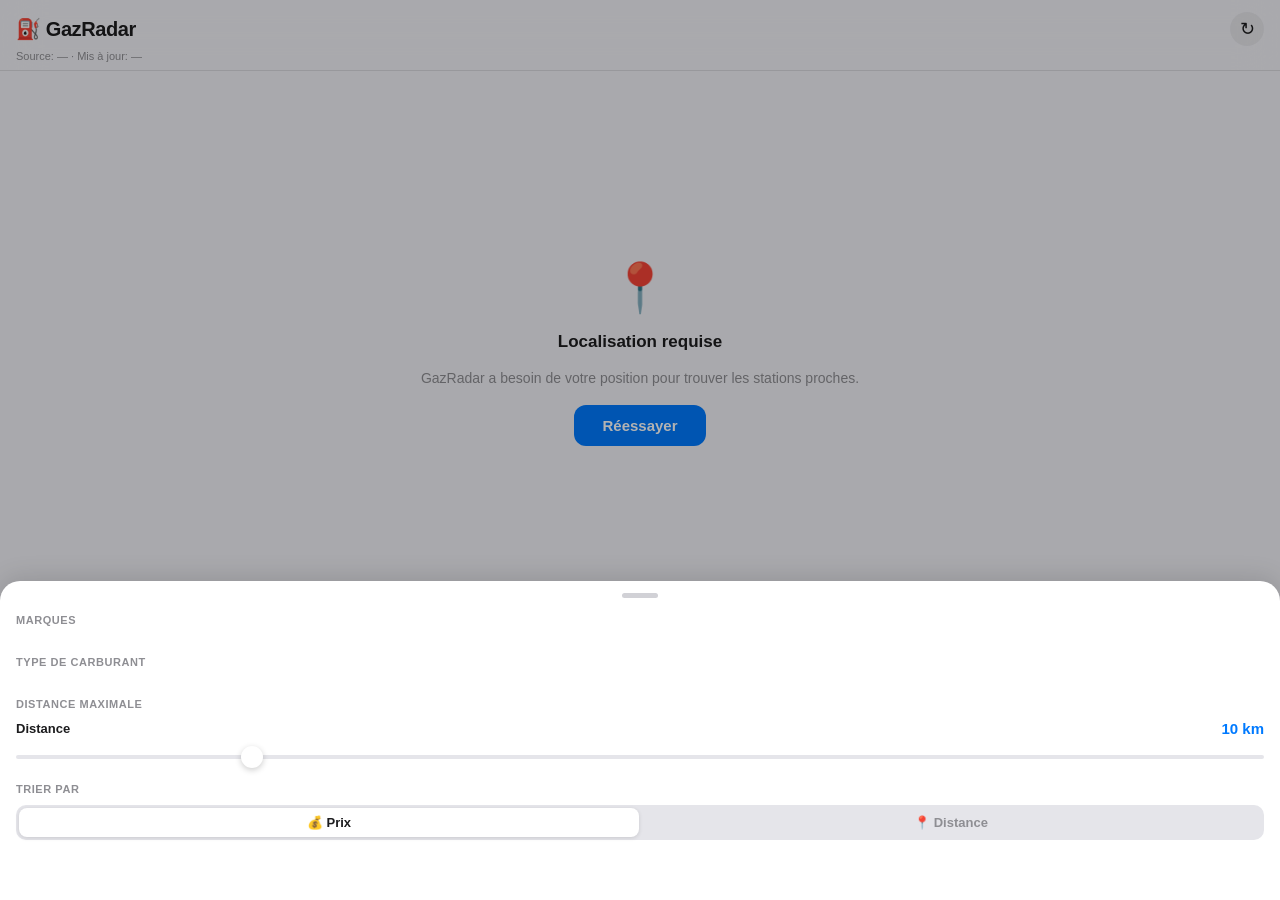
==== index.html @ e68cb5d3 "feat: GazRadar PWA — full implementation with reactive store, Web Components, filter pipeline, and s" ====
<!DOCTYPE html>
<html lang="fr">
<head>
  <meta charset="UTF-8" />
  <meta name="viewport" content="width=device-width, initial-scale=1.0" />
  <meta name="theme-color" content="#F2F2F7" />
  <title>GazRadar</title>
  <link rel="manifest" href="manifest.json" />
  <link rel="stylesheet" href="css/app.css" />
</head>
<body>
  <app-header></app-header>
  <main>
    <station-list></station-list>
  </main>
  <filter-sheet></filter-sheet>
  <script type="module" src="js/main.js"></script>
</body>
</html>
---- css/app.css ----
:root {
  --bg: #F2F2F7;
  --surface: #FFFFFF;
  --text-primary: #1C1C1E;
  --text-secondary: #8E8E93;
  --accent: #007AFF;
  --success: #34C759;
  --border: rgba(0, 0, 0, 0.05);
  --shadow: 0 4px 12px rgba(0,0,0,0.05), 0 1px 2px rgba(0,0,0,0.08);
  --radius-card: 16px;
  --radius-pill: 999px;
  --radius-sheet: 20px 20px 0 0;
  --font: -apple-system, BlinkMacSystemFont, "SF Pro Display", "Inter", sans-serif;
}

*, *::before, *::after { box-sizing: border-box; margin: 0; padding: 0; }

html, body {
  height: 100%;
  background: var(--bg);
  font-family: var(--font);
  color: var(--text-primary);
  -webkit-font-smoothing: antialiased;
}

body {
  display: flex;
  flex-direction: column;
  min-height: 100dvh;
}

main {
  flex: 1;
  overflow-y: auto;
  padding: 12px 16px 100px;
}

/* App header */
app-header {
  position: sticky;
  top: 0;
  z-index: 100;
  display: block;
}

.app-header {
  background: rgba(242,242,247,0.85);
  backdrop-filter: blur(20px) saturate(180%);
  -webkit-backdrop-filter: blur(20px) saturate(180%);
  border-bottom: 0.5px solid rgba(0,0,0,0.1);
  padding: 12px 16px 8px;
}

.header-row {
  display: flex;
  justify-content: space-between;
  align-items: center;
}

.app-title {
  font-size: 20px;
  font-weight: 700;
  letter-spacing: -0.41px;
  color: var(--text-primary);
}

.header-actions {
  display: flex;
  align-items: center;
  gap: 8px;
}

.offline-badge {
  font-size: 11px;
  font-weight: 700;
  text-transform: uppercase;
  letter-spacing: 0.05em;
  color: #FF9500;
  background: rgba(255,149,0,0.12);
  border-radius: var(--radius-pill);
  padding: 3px 8px;
}

.refresh-btn {
  width: 34px;
  height: 34px;
  background: rgba(0,0,0,0.05);
  border: none;
  border-radius: var(--radius-pill);
  cursor: pointer;
  font-size: 18px;
  display: flex;
  align-items: center;
  justify-content: center;
  color: var(--text-primary);
}

.refresh-btn:disabled { opacity: 0.4; cursor: default; }

.meta-row {
  font-size: 11px;
  font-weight: 500;
  color: var(--text-secondary);
  margin-top: 4px;
}

@keyframes spin { to { transform: rotate(360deg); } }
.spin { display: inline-block; animation: spin 0.8s linear infinite; }

/* Station list */
station-list { display: block; }

.station-list {
  display: flex;
  flex-direction: column;
  gap: 10px;
}

/* Skeleton */
.skeleton {
  background: var(--surface);
  border-radius: var(--radius-card);
  padding: 14px 16px;
  box-shadow: var(--shadow);
}

.skeleton-line {
  background: #E5E5EA;
  border-radius: 6px;
  margin-bottom: 8px;
  animation: shimmer 1.4s ease-in-out infinite;
}

@keyframes shimmer {
  0%, 100% { opacity: 1; }
  50% { opacity: 0.5; }
}

/* Station card */
.station-card {
  background: var(--surface);
  border-radius: var(--radius-card);
  box-shadow: var(--shadow);
  overflow: hidden;
  cursor: pointer;
  transition: transform 0.2s cubic-bezier(0.33,1,0.68,1);
}

.station-card:active { transform: scale(0.97); }

.card-collapsed { padding: 14px 16px; }

.card-row-1 {
  display: flex;
  justify-content: space-between;
  align-items: flex-start;
}

.station-name {
  font-size: 17px;
  font-weight: 700;
  letter-spacing: -0.41px;
  color: var(--text-primary);
  flex: 1;
}

.station-distance {
  font-size: 13px;
  font-weight: 500;
  color: var(--text-secondary);
  white-space: nowrap;
  margin-left: 8px;
  padding-top: 2px;
}

.card-row-2 {
  display: flex;
  align-items: center;
  gap: 8px;
  margin-top: 6px;
}

.brand-pill {
  display: inline-flex;
  align-items: center;
  border-radius: var(--radius-pill);
  padding: 3px 10px;
  font-size: 11px;
  font-weight: 700;
  text-transform: uppercase;
  letter-spacing: 0.05em;
  white-space: nowrap;
  flex-shrink: 0;
}

.station-address {
  font-size: 12px;
  font-weight: 500;
  color: var(--text-secondary);
  white-space: nowrap;
  overflow: hidden;
  text-overflow: ellipsis;
  flex: 1;
}

.card-row-3 {
  display: flex;
  gap: 8px;
  margin-top: 10px;
  flex-wrap: wrap;
}

.price-chip {
  display: flex;
  flex-direction: column;
  align-items: center;
  background: var(--surface);
  border: 1px solid rgba(0,0,0,0.1);
  border-radius: 10px;
  padding: 6px 10px;
  min-width: 72px;
  font-variant-numeric: tabular-nums;
}

.price-chip.best { border-color: var(--success); }

.price-chip-label {
  font-size: 10px;
  font-weight: 700;
  text-transform: uppercase;
  letter-spacing: 0.05em;
  color: var(--text-secondary);
}

.price-chip-value {
  font-size: 15px;
  font-weight: 700;
  color: var(--text-primary);
  margin-top: 2px;
}

.price-chip.best .price-chip-value { color: var(--success); }

.best-badge {
  font-size: 10px;
  font-weight: 700;
  color: var(--success);
  margin-top: 2px;
}

/* Expanded card */
.card-expanded {
  border-top: 1px solid var(--border);
  padding: 14px 16px;
  display: flex;
  flex-direction: column;
  gap: 12px;
}

.expanded-label {
  font-size: 11px;
  font-weight: 700;
  text-transform: uppercase;
  letter-spacing: 0.05em;
  color: var(--text-secondary);
  margin-bottom: 8px;
}

.all-prices { display: flex; gap: 8px; flex-wrap: wrap; }

.map-buttons { display: flex; gap: 8px; }

.map-btn {
  flex: 1;
  border: none;
  border-radius: 12px;
  padding: 10px 0;
  font-size: 13px;
  font-weight: 600;
  cursor: pointer;
  display: flex;
  align-items: center;
  justify-content: center;
  gap: 6px;
  font-family: var(--font);
}

.map-btn.gmaps { background: #E8F0FE; color: #1A73E8; }
.map-btn.waze  { background: #FFF3E0; color: #F4811F; }

/* Filter sheet */
filter-sheet { display: block; }

.sheet-backdrop {
  position: fixed;
  inset: 0;
  background: rgba(0,0,0,0.3);
  z-index: 200;
  opacity: 0;
  pointer-events: none;
  transition: opacity 0.3s ease;
}

.sheet-backdrop.visible {
  opacity: 1;
  pointer-events: auto;
}

.filter-sheet {
  position: fixed;
  bottom: 0;
  left: 0;
  right: 0;
  z-index: 201;
  background: var(--surface);
  border-radius: var(--radius-sheet);
  padding: 12px 16px 40px;
  box-shadow: 0 -4px 24px rgba(0,0,0,0.12);
  transform: translateY(100%);
  transition: transform 0.35s cubic-bezier(0.32,0.72,0,1);
  max-height: 85dvh;
  overflow-y: auto;
}

.filter-sheet.open { transform: translateY(0); }

.sheet-handle {
  width: 36px;
  height: 5px;
  background: #D1D1D6;
  border-radius: var(--radius-pill);
  margin: 0 auto 16px;
}

.sheet-section { margin-bottom: 20px; }

.sheet-section-title {
  font-size: 11px;
  font-weight: 700;
  text-transform: uppercase;
  letter-spacing: 0.05em;
  color: var(--text-secondary);
  margin-bottom: 10px;
}

.brand-grid {
  display: grid;
  grid-template-columns: repeat(3, 1fr);
  gap: 8px;
}

.brand-filter-pill {
  border: none;
  border-radius: var(--radius-pill);
  padding: 8px 4px;
  font-size: 11px;
  font-weight: 700;
  cursor: pointer;
  text-align: center;
  font-family: var(--font);
  outline: 2px solid transparent;
  outline-offset: 2px;
  transition: outline-color 0.15s;
  white-space: nowrap;
  overflow: hidden;
  text-overflow: ellipsis;
}

.brand-filter-pill.selected { outline-color: var(--accent); }

.gas-type-row { display: flex; gap: 8px; flex-wrap: wrap; }

.gas-pill {
  border-radius: var(--radius-pill);
  padding: 7px 14px;
  font-size: 13px;
  font-weight: 600;
  background: var(--bg);
  color: var(--text-primary);
  cursor: pointer;
  border: 1.5px solid transparent;
  transition: all 0.15s;
  font-family: var(--font);
}

.gas-pill.selected {
  background: #EBF4FF;
  color: var(--accent);
  border-color: var(--accent);
}

.distance-row {
  display: flex;
  justify-content: space-between;
  align-items: center;
  margin-bottom: 8px;
  font-size: 13px;
  font-weight: 600;
}

.distance-val { color: var(--accent); font-size: 15px; font-weight: 700; }

.distance-slider {
  width: 100%;
  -webkit-appearance: none;
  appearance: none;
  height: 4px;
  border-radius: var(--radius-pill);
  background: #E5E5EA;
  outline: none;
  cursor: pointer;
}

.distance-slider::-webkit-slider-thumb {
  -webkit-appearance: none;
  width: 22px;
  height: 22px;
  border-radius: 50%;
  background: white;
  box-shadow: 0 2px 6px rgba(0,0,0,0.2);
  cursor: pointer;
}

.distance-slider::-moz-range-thumb {
  width: 22px;
  height: 22px;
  border-radius: 50%;
  background: white;
  box-shadow: 0 2px 6px rgba(0,0,0,0.2);
  cursor: pointer;
  border: none;
}

.segmented-control {
  display: flex;
  background: #E5E5EA;
  border-radius: 10px;
  padding: 3px;
  gap: 2px;
}

.seg-option {
  flex: 1;
  text-align: center;
  padding: 7px 0;
  font-size: 13px;
  font-weight: 600;
  border-radius: 8px;
  color: var(--text-secondary);
  cursor: pointer;
  border: none;
  background: transparent;
  transition: all 0.2s;
  font-family: var(--font);
}

.seg-option.active {
  background: white;
  color: var(--text-primary);
  box-shadow: 0 1px 4px rgba(0,0,0,0.12);
}

/* Filter FAB */
.filter-fab {
  position: fixed;
  bottom: 24px;
  right: 20px;
  z-index: 150;
  background: var(--accent);
  color: white;
  border: none;
  border-radius: var(--radius-pill);
  padding: 12px 20px;
  font-size: 15px;
  font-weight: 600;
  font-family: var(--font);
  cursor: pointer;
  box-shadow: 0 4px 16px rgba(0,122,255,0.4);
  display: flex;
  align-items: center;
  gap: 6px;
}

/* Empty state */
.empty-state {
  text-align: center;
  padding: 60px 32px;
  display: flex;
  flex-direction: column;
  align-items: center;
  gap: 12px;
}

.empty-icon { font-size: 48px; }
.empty-title { font-size: 17px; font-weight: 700; color: var(--text-primary); }
.empty-sub { font-size: 14px; color: var(--text-secondary); line-height: 1.5; }
.empty-hint {
  font-size: 13px;
  color: var(--text-secondary);
  background: var(--bg);
  border-radius: 10px;
  padding: 10px 14px;
}

.clear-btn {
  background: var(--accent);
  color: white;
  border: none;
  border-radius: 12px;
  padding: 12px 24px;
  font-size: 15px;
  font-weight: 600;
  cursor: pointer;
  margin-top: 4px;
  font-family: var(--font);
}

/* Geolocation denied */
.location-denied {
  display: flex;
  flex-direction: column;
  align-items: center;
  justify-content: center;
  min-height: 60dvh;
  text-align: center;
  padding: 32px;
  gap: 16px;
}

.retry-btn {
  background: var(--accent);
  color: white;
  border: none;
  border-radius: 12px;
  padding: 12px 28px;
  font-size: 15px;
  font-weight: 600;
  cursor: pointer;
  font-family: var(--font);
}
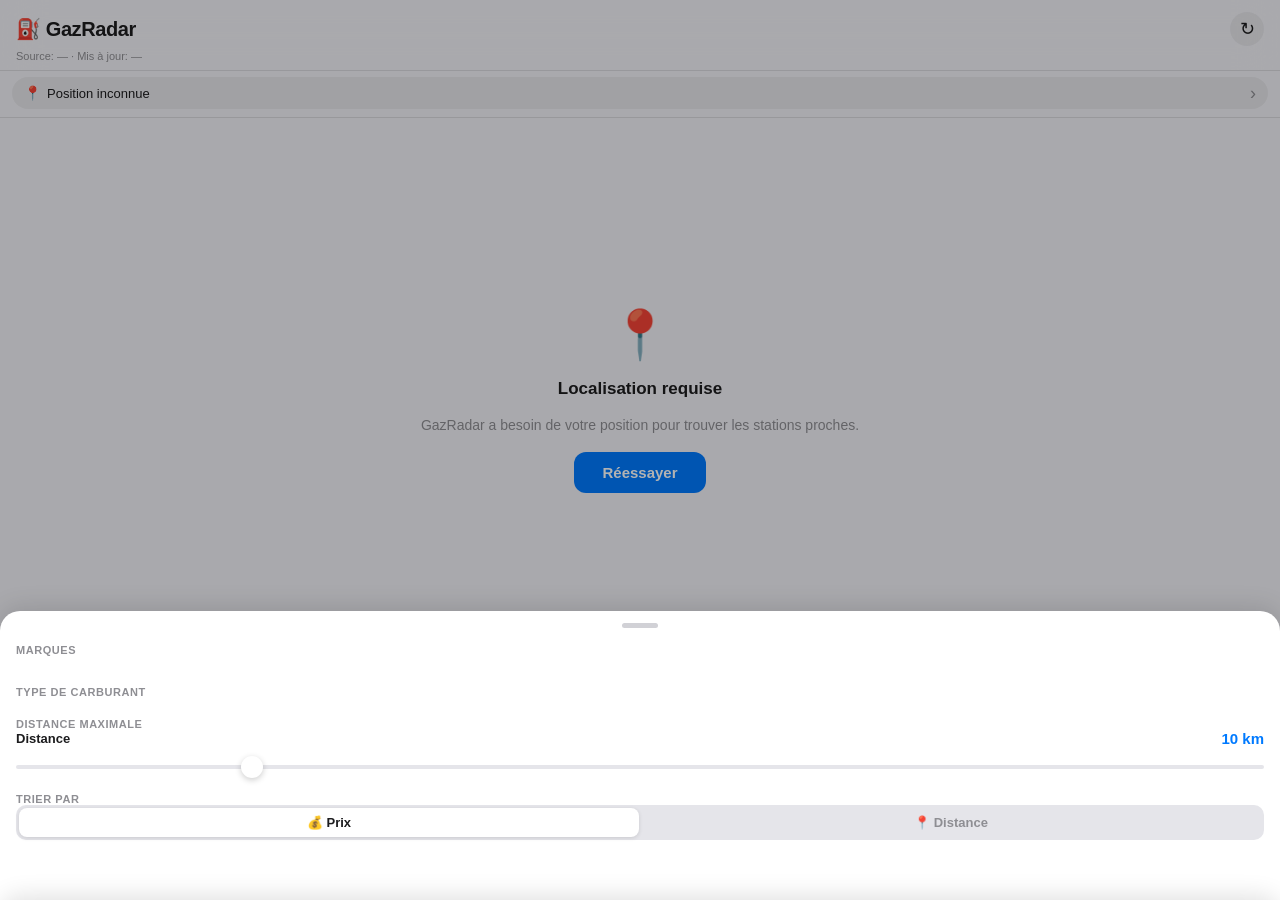
==== commit 7d9034b8: "feat: custom search location via address/city search Adds a location bar below the app header showin" ====
--- a/index.html
+++ b/index.html
@@ -9,11 +9,15 @@
   <link rel="stylesheet" href="css/app.css" />
 </head>
 <body>
-  <app-header></app-header>
+  <div id="top-bar">
+    <app-header></app-header>
+    <location-bar></location-bar>
+  </div>
   <main>
     <station-list></station-list>
   </main>
   <filter-sheet></filter-sheet>
+  <location-picker></location-picker>
   <script type="module" src="js/main.js"></script>
 </body>
 </html>
--- a/css/app.css
+++ b/css/app.css
@@ -35,13 +35,15 @@
   padding: 12px 16px 100px;
 }
 
-/* App header */
-app-header {
+/* Sticky top area (header + location bar) */
+#top-bar {
   position: sticky;
   top: 0;
   z-index: 100;
-  display: block;
-}
+}
+
+/* App header */
+app-header { display: block; }
 
 .app-header {
   background: rgba(242,242,247,0.85);
@@ -107,6 +109,187 @@
 @keyframes spin { to { transform: rotate(360deg); } }
 .spin { display: inline-block; animation: spin 0.8s linear infinite; }
 
+/* Location bar */
+location-bar { display: block; }
+
+.location-bar {
+  display: flex;
+  align-items: center;
+  gap: 4px;
+  background: rgba(242,242,247,0.92);
+  backdrop-filter: blur(20px) saturate(180%);
+  -webkit-backdrop-filter: blur(20px) saturate(180%);
+  border-bottom: 0.5px solid rgba(0,0,0,0.1);
+  padding: 6px 12px 8px;
+}
+
+.location-bar-btn {
+  flex: 1;
+  display: flex;
+  align-items: center;
+  gap: 6px;
+  background: rgba(0,0,0,0.05);
+  border: none;
+  border-radius: var(--radius-pill);
+  padding: 7px 12px;
+  cursor: pointer;
+  font-family: var(--font);
+  font-size: 13px;
+  font-weight: 500;
+  color: var(--text-primary);
+  text-align: left;
+  min-width: 0;
+}
+
+.location-bar-icon { flex-shrink: 0; font-size: 14px; }
+
+.location-bar-label {
+  flex: 1;
+  white-space: nowrap;
+  overflow: hidden;
+  text-overflow: ellipsis;
+}
+
+.location-bar-chevron {
+  flex-shrink: 0;
+  font-size: 18px;
+  color: var(--text-secondary);
+  line-height: 1;
+}
+
+.location-bar-clear {
+  flex-shrink: 0;
+  width: 30px;
+  height: 30px;
+  border-radius: 50%;
+  border: none;
+  background: rgba(0,0,0,0.08);
+  color: var(--text-secondary);
+  font-size: 12px;
+  cursor: pointer;
+  display: flex;
+  align-items: center;
+  justify-content: center;
+}
+
+/* Location picker */
+location-picker { display: block; }
+
+.picker-sheet {
+  max-height: 80dvh;
+}
+
+.picker-header {
+  display: flex;
+  justify-content: space-between;
+  align-items: center;
+  margin-bottom: 16px;
+}
+
+.picker-title {
+  font-size: 17px;
+  font-weight: 700;
+  letter-spacing: -0.41px;
+}
+
+.picker-close-btn {
+  width: 30px;
+  height: 30px;
+  border-radius: 50%;
+  border: none;
+  background: rgba(0,0,0,0.08);
+  color: var(--text-secondary);
+  font-size: 14px;
+  cursor: pointer;
+  display: flex;
+  align-items: center;
+  justify-content: center;
+}
+
+.picker-search-wrap {
+  position: relative;
+  margin-bottom: 12px;
+}
+
+.picker-search-icon {
+  position: absolute;
+  left: 12px;
+  top: 50%;
+  transform: translateY(-50%);
+  font-size: 15px;
+  pointer-events: none;
+}
+
+.picker-search-input {
+  width: 100%;
+  background: var(--bg);
+  border: none;
+  border-radius: 12px;
+  padding: 11px 14px 11px 38px;
+  font-size: 15px;
+  font-family: var(--font);
+  color: var(--text-primary);
+  outline: none;
+}
+
+.picker-search-input::placeholder { color: var(--text-secondary); }
+
+.picker-my-location-btn {
+  width: 100%;
+  display: flex;
+  align-items: center;
+  gap: 8px;
+  padding: 12px 16px;
+  background: #EBF4FF;
+  color: var(--accent);
+  border: none;
+  border-radius: 12px;
+  font-size: 15px;
+  font-weight: 600;
+  font-family: var(--font);
+  cursor: pointer;
+  margin-bottom: 8px;
+}
+
+.picker-results {
+  display: flex;
+  flex-direction: column;
+  gap: 2px;
+  margin-top: 4px;
+}
+
+.picker-result-item {
+  width: 100%;
+  display: flex;
+  align-items: flex-start;
+  gap: 10px;
+  padding: 12px 10px;
+  background: none;
+  border: none;
+  border-radius: 10px;
+  font-size: 14px;
+  font-family: var(--font);
+  color: var(--text-primary);
+  text-align: left;
+  cursor: pointer;
+  line-height: 1.4;
+}
+
+.picker-result-item:active { background: var(--bg); }
+
+.picker-result-icon { flex-shrink: 0; font-size: 16px; margin-top: 1px; }
+
+.picker-result-label { flex: 1; }
+
+.picker-status {
+  text-align: center;
+  padding: 20px 0;
+  font-size: 14px;
+  color: var(--text-secondary);
+}
+
+.picker-status-error { color: #FF3B30; }
+
 /* Station list */
 station-list { display: block; }
 
@@ -245,6 +428,13 @@
   font-size: 10px;
   font-weight: 700;
   color: var(--success);
+  margin-top: 2px;
+}
+
+.price-delta {
+  font-size: 10px;
+  font-weight: 600;
+  color: #FF3B30;
   margin-top: 2px;
 }
 
@@ -334,13 +524,30 @@
 
 .sheet-section { margin-bottom: 20px; }
 
+.sheet-section-header {
+  display: flex;
+  justify-content: space-between;
+  align-items: center;
+  margin-bottom: 10px;
+}
+
 .sheet-section-title {
   font-size: 11px;
   font-weight: 700;
   text-transform: uppercase;
   letter-spacing: 0.05em;
   color: var(--text-secondary);
-  margin-bottom: 10px;
+}
+
+.sheet-clear-btn {
+  font-size: 13px;
+  font-weight: 600;
+  color: var(--accent);
+  background: none;
+  border: none;
+  padding: 0;
+  cursor: pointer;
+  font-family: var(--font);
 }
 
 .brand-grid {
@@ -367,6 +574,11 @@
 }
 
 .brand-filter-pill.selected { outline-color: var(--accent); }
+
+.brand-filter-pill.brand-unknown {
+  font-style: italic;
+  opacity: 0.6;
+}
 
 .gas-type-row { display: flex; gap: 8px; flex-wrap: wrap; }
 
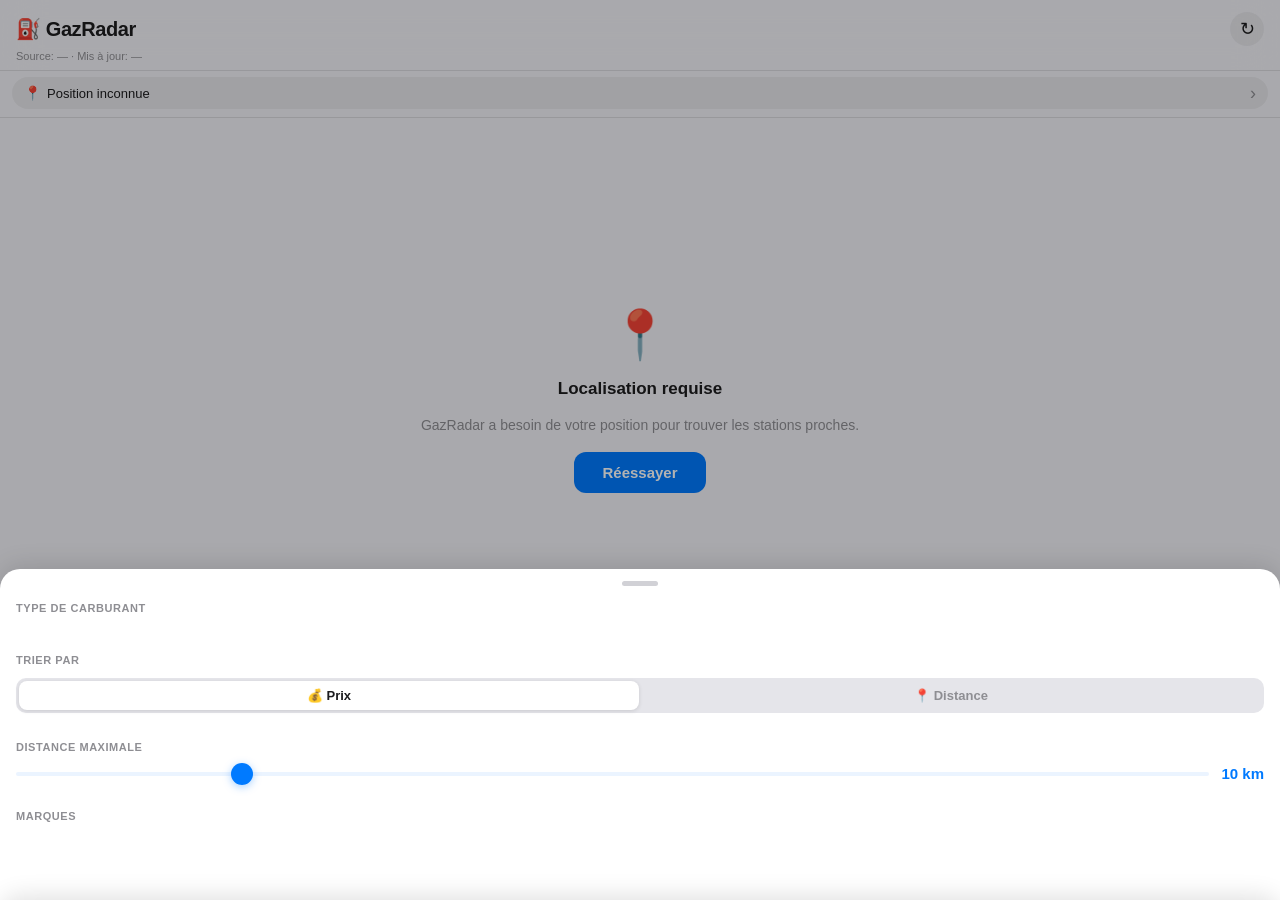
==== commit c6b51543: "fix: add SVG emoji favicon Co-Authored-By: Claude Sonnet 4.6 <noreply@anthropic.com>" ====
--- a/index.html
+++ b/index.html
@@ -5,6 +5,7 @@
   <meta name="viewport" content="width=device-width, initial-scale=1.0" />
   <meta name="theme-color" content="#F2F2F7" />
   <title>GazRadar</title>
+  <link rel="icon" href="data:image/svg+xml,<svg xmlns='http://www.w3.org/2000/svg' viewBox='0 0 100 100'><text y='.9em' font-size='90'>⛽</text></svg>" />
   <link rel="manifest" href="manifest.json" />
   <link rel="stylesheet" href="css/app.css" />
 </head>
--- a/css/app.css
+++ b/css/app.css
@@ -299,6 +299,69 @@
   gap: 10px;
 }
 
+/* Results summary */
+.summary-card {
+  background: var(--surface);
+  border-radius: var(--radius-card);
+  box-shadow: var(--shadow);
+  padding: 12px 16px 10px;
+  margin-bottom: 10px;
+}
+
+.summary-stats {
+  display: flex;
+  align-items: center;
+  gap: 0;
+}
+
+.summary-stat {
+  flex: 1;
+  display: flex;
+  flex-direction: column;
+  align-items: center;
+  gap: 2px;
+}
+
+.summary-stat-val {
+  font-size: 17px;
+  font-weight: 700;
+  letter-spacing: -0.4px;
+  font-variant-numeric: tabular-nums;
+  color: var(--text-primary);
+}
+
+.summary-stat-delta {
+  font-size: 11px;
+  font-weight: 600;
+  color: #FF3B30;
+  line-height: 1;
+}
+
+.summary-stat-label {
+  font-size: 10px;
+  font-weight: 600;
+  text-transform: uppercase;
+  letter-spacing: 0.05em;
+  color: var(--text-secondary);
+}
+
+.summary-stat-divider {
+  width: 1px;
+  height: 32px;
+  background: var(--border);
+  flex-shrink: 0;
+}
+
+.summary-count {
+  text-align: center;
+  font-size: 11px;
+  font-weight: 500;
+  color: var(--text-secondary);
+  margin-top: 10px;
+  padding-top: 8px;
+  border-top: 0.5px solid var(--border);
+}
+
 /* Skeleton */
 .skeleton {
   background: var(--surface);
@@ -331,20 +394,27 @@
 
 .station-card:active { transform: scale(0.97); }
 
-.card-collapsed { padding: 14px 16px; }
+.station-card--best {
+  border: 1.5px solid var(--success);
+  background: #F0FBF4;
+}
+
+.card-collapsed { padding: 14px 16px; text-align: center; }
 
 .card-row-1 {
   display: flex;
-  justify-content: space-between;
-  align-items: flex-start;
+  align-items: center;
+  justify-content: center;
+  gap: 8px;
 }
 
 .station-name {
-  font-size: 17px;
-  font-weight: 700;
-  letter-spacing: -0.41px;
-  color: var(--text-primary);
-  flex: 1;
+  font-size: 13px;
+  font-weight: 500;
+  color: var(--text-secondary);
+  white-space: nowrap;
+  overflow: hidden;
+  text-overflow: ellipsis;
 }
 
 .station-distance {
@@ -352,23 +422,19 @@
   font-weight: 500;
   color: var(--text-secondary);
   white-space: nowrap;
-  margin-left: 8px;
-  padding-top: 2px;
+  flex-shrink: 0;
 }
 
 .card-row-2 {
-  display: flex;
-  align-items: center;
-  gap: 8px;
-  margin-top: 6px;
+  margin-top: 4px;
 }
 
 .brand-pill {
   display: inline-flex;
   align-items: center;
   border-radius: var(--radius-pill);
-  padding: 3px 10px;
-  font-size: 11px;
+  padding: 5px 12px;
+  font-size: 13px;
   font-weight: 700;
   text-transform: uppercase;
   letter-spacing: 0.05em;
@@ -377,13 +443,12 @@
 }
 
 .station-address {
-  font-size: 12px;
-  font-weight: 500;
-  color: var(--text-secondary);
+  font-size: 15px;
+  font-weight: 600;
+  color: var(--text-primary);
   white-space: nowrap;
   overflow: hidden;
   text-overflow: ellipsis;
-  flex: 1;
 }
 
 .card-row-3 {
@@ -391,6 +456,7 @@
   gap: 8px;
   margin-top: 10px;
   flex-wrap: wrap;
+  justify-content: center;
 }
 
 .price-chip {
@@ -447,6 +513,8 @@
   gap: 12px;
 }
 
+.card-expanded { text-align: center; }
+
 .expanded-label {
   font-size: 11px;
   font-weight: 700;
@@ -456,7 +524,7 @@
   margin-bottom: 8px;
 }
 
-.all-prices { display: flex; gap: 8px; flex-wrap: wrap; }
+.all-prices { display: flex; gap: 8px; flex-wrap: wrap; justify-content: center; }
 
 .map-buttons { display: flex; gap: 8px; }
 
@@ -522,7 +590,7 @@
   margin: 0 auto 16px;
 }
 
-.sheet-section { margin-bottom: 20px; }
+.sheet-section { margin-bottom: 28px; }
 
 .sheet-section-header {
   display: flex;
@@ -537,7 +605,11 @@
   text-transform: uppercase;
   letter-spacing: 0.05em;
   color: var(--text-secondary);
-}
+  margin-bottom: 12px;
+}
+
+/* Marques: spacing is handled by .sheet-section-header's margin-bottom */
+.sheet-section-header .sheet-section-title { margin-bottom: 0; }
 
 .sheet-clear-btn {
   font-size: 13px;
@@ -580,13 +652,15 @@
   opacity: 0.6;
 }
 
-.gas-type-row { display: flex; gap: 8px; flex-wrap: wrap; }
+.gas-type-row { display: flex; gap: 8px; }
 
 .gas-pill {
+  flex: 1;
   border-radius: var(--radius-pill);
-  padding: 7px 14px;
-  font-size: 13px;
-  font-weight: 600;
+  padding: 11px 8px;
+  font-size: 14px;
+  font-weight: 600;
+  text-align: center;
   background: var(--bg);
   color: var(--text-primary);
   cursor: pointer;
@@ -603,22 +677,25 @@
 
 .distance-row {
   display: flex;
-  justify-content: space-between;
-  align-items: center;
-  margin-bottom: 8px;
-  font-size: 13px;
-  font-weight: 600;
-}
-
-.distance-val { color: var(--accent); font-size: 15px; font-weight: 700; }
+  align-items: center;
+  gap: 12px;
+}
+
+.distance-val {
+  color: var(--accent);
+  font-size: 15px;
+  font-weight: 700;
+  white-space: nowrap;
+  flex-shrink: 0;
+}
 
 .distance-slider {
-  width: 100%;
+  flex: 1;
   -webkit-appearance: none;
   appearance: none;
   height: 4px;
   border-radius: var(--radius-pill);
-  background: #E5E5EA;
+  background: #EBF4FF;
   outline: none;
   cursor: pointer;
 }
@@ -628,8 +705,8 @@
   width: 22px;
   height: 22px;
   border-radius: 50%;
-  background: white;
-  box-shadow: 0 2px 6px rgba(0,0,0,0.2);
+  background: var(--accent);
+  box-shadow: 0 2px 8px rgba(0,122,255,0.35);
   cursor: pointer;
 }
 
@@ -637,8 +714,8 @@
   width: 22px;
   height: 22px;
   border-radius: 50%;
-  background: white;
-  box-shadow: 0 2px 6px rgba(0,0,0,0.2);
+  background: var(--accent);
+  box-shadow: 0 2px 8px rgba(0,122,255,0.35);
   cursor: pointer;
   border: none;
 }
@@ -727,8 +804,8 @@
   font-family: var(--font);
 }
 
-/* Geolocation denied */
-.location-denied {
+/* Geolocation pending */
+.location-pending {
   display: flex;
   flex-direction: column;
   align-items: center;
@@ -739,6 +816,27 @@
   gap: 16px;
 }
 
+.location-pending-spinner {
+  width: 40px;
+  height: 40px;
+  border: 3px solid #E5E5EA;
+  border-top-color: var(--accent);
+  border-radius: 50%;
+  animation: spin 0.8s linear infinite;
+}
+
+/* Geolocation denied */
+.location-denied {
+  display: flex;
+  flex-direction: column;
+  align-items: center;
+  justify-content: center;
+  min-height: 60dvh;
+  text-align: center;
+  padding: 32px;
+  gap: 16px;
+}
+
 .retry-btn {
   background: var(--accent);
   color: white;
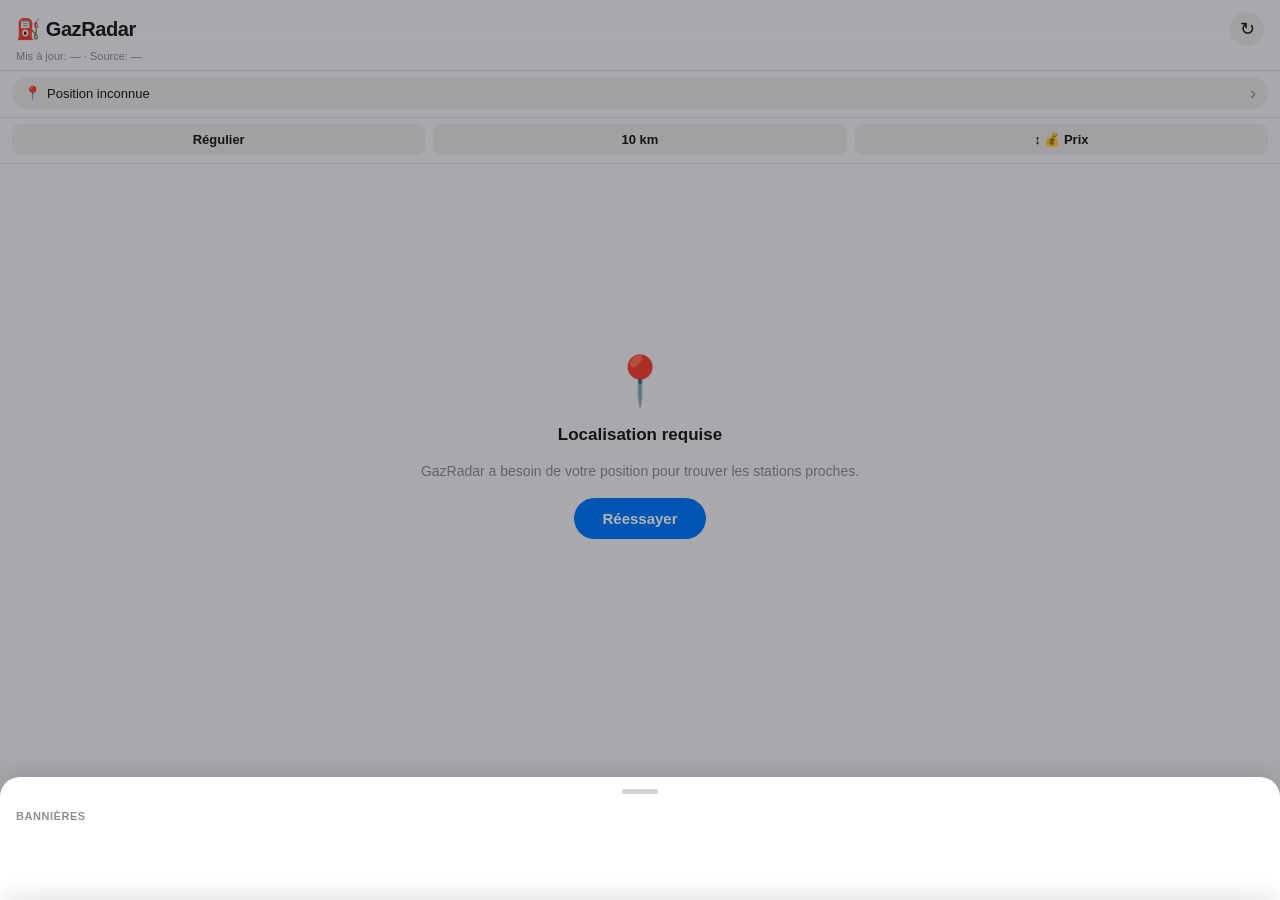
==== commit a6d64549: "feat: quick-filter bar for gas type, distance and sort - New <quick-filters> strip in the sticky top" ====
--- a/index.html
+++ b/index.html
@@ -13,6 +13,7 @@
   <div id="top-bar">
     <app-header></app-header>
     <location-bar></location-bar>
+    <quick-filters></quick-filters>
   </div>
   <main>
     <station-list></station-list>
--- a/css/app.css
+++ b/css/app.css
@@ -109,6 +109,53 @@
 @keyframes spin { to { transform: rotate(360deg); } }
 .spin { display: inline-block; animation: spin 0.8s linear infinite; }
 
+/* Quick filters */
+quick-filters { display: block; }
+
+.quick-filters {
+  background: rgba(242,242,247,0.92);
+  backdrop-filter: blur(20px) saturate(180%);
+  -webkit-backdrop-filter: blur(20px) saturate(180%);
+  border-bottom: 0.5px solid rgba(0,0,0,0.1);
+  padding: 6px 12px 8px;
+}
+
+.qf-row {
+  display: flex;
+  gap: 8px;
+}
+
+.qf-chip {
+  flex: 1;
+  background: rgba(0,0,0,0.05);
+  border: 1.5px solid transparent;
+  border-radius: 8px;
+  padding: 7px 8px;
+  font-size: 13px;
+  font-weight: 600;
+  font-family: var(--font);
+  color: var(--text-primary);
+  cursor: pointer;
+  text-align: center;
+  white-space: nowrap;
+  overflow: hidden;
+  text-overflow: ellipsis;
+  transition: all 0.15s;
+}
+
+.qf-chip--active {
+  background: #EBF4FF;
+  border-color: var(--accent);
+  color: var(--accent);
+}
+
+.qf-distance-panel {
+  display: flex;
+  align-items: center;
+  gap: 12px;
+  padding-top: 10px;
+}
+
 /* Location bar */
 location-bar { display: block; }
 
@@ -243,7 +290,7 @@
   background: #EBF4FF;
   color: var(--accent);
   border: none;
-  border-radius: 12px;
+  border-radius: 999px;
   font-size: 15px;
   font-weight: 600;
   font-family: var(--font);
@@ -330,6 +377,9 @@
   color: var(--text-primary);
 }
 
+.summary-stat--min { color: var(--success) !important; }
+.summary-stat--max { color: #FF3B30 !important; }
+
 .summary-stat-delta {
   font-size: 11px;
   font-weight: 600;
@@ -404,14 +454,15 @@
 .card-row-1 {
   display: flex;
   align-items: center;
-  justify-content: center;
   gap: 8px;
 }
 
 .station-name {
+  flex: 1;
   font-size: 13px;
   font-weight: 500;
   color: var(--text-secondary);
+  text-align: center;
   white-space: nowrap;
   overflow: hidden;
   text-overflow: ellipsis;
@@ -420,7 +471,7 @@
 .station-distance {
   font-size: 13px;
   font-weight: 500;
-  color: var(--text-secondary);
+  color: var(--text-primary);
   white-space: nowrap;
   flex-shrink: 0;
 }
@@ -432,9 +483,9 @@
 .brand-pill {
   display: inline-flex;
   align-items: center;
-  border-radius: var(--radius-pill);
-  padding: 5px 12px;
-  font-size: 13px;
+  border-radius: 8px;
+  padding: 3px 9px;
+  font-size: 11px;
   font-weight: 700;
   text-transform: uppercase;
   letter-spacing: 0.05em;
@@ -465,7 +516,7 @@
   align-items: center;
   background: var(--surface);
   border: 1px solid rgba(0,0,0,0.1);
-  border-radius: 10px;
+  border-radius: 8px;
   padding: 6px 10px;
   min-width: 72px;
   font-variant-numeric: tabular-nums;
@@ -482,7 +533,7 @@
 }
 
 .price-chip-value {
-  font-size: 15px;
+  font-size: 19px;
   font-weight: 700;
   color: var(--text-primary);
   margin-top: 2px;
@@ -531,7 +582,7 @@
 .map-btn {
   flex: 1;
   border: none;
-  border-radius: 12px;
+  border-radius: 999px;
   padding: 10px 0;
   font-size: 13px;
   font-weight: 600;
@@ -543,8 +594,19 @@
   font-family: var(--font);
 }
 
-.map-btn.gmaps { background: #E8F0FE; color: #1A73E8; }
-.map-btn.waze  { background: #FFF3E0; color: #F4811F; }
+.map-btn.gmaps { background: #E8F0FE; color: #1A73E8; text-decoration: none; border: 1.5px solid #1A73E8; }
+.map-btn.waze  { background: #FFF3E0; color: #F4811F; text-decoration: none; border: 1.5px solid #F4811F; }
+
+.report-btn {
+  display: block;
+  text-align: center;
+  text-decoration: none;
+  font-size: 13px;
+  font-weight: 600;
+  font-family: var(--font);
+  color: var(--text-secondary);
+  padding: 8px 0 0;
+}
 
 /* Filter sheet */
 filter-sheet { display: block; }
@@ -608,7 +670,7 @@
   margin-bottom: 12px;
 }
 
-/* Marques: spacing is handled by .sheet-section-header's margin-bottom */
+/* Bannières: spacing is handled by .sheet-section-header's margin-bottom */
 .sheet-section-header .sheet-section-title { margin-bottom: 0; }
 
 .sheet-clear-btn {
@@ -630,7 +692,7 @@
 
 .brand-filter-pill {
   border: none;
-  border-radius: var(--radius-pill);
+  border-radius: 8px;
   padding: 8px 4px;
   font-size: 11px;
   font-weight: 700;
@@ -656,7 +718,7 @@
 
 .gas-pill {
   flex: 1;
-  border-radius: var(--radius-pill);
+  border-radius: 8px;
   padding: 11px 8px;
   font-size: 14px;
   font-weight: 600;
@@ -795,7 +857,7 @@
   background: var(--accent);
   color: white;
   border: none;
-  border-radius: 12px;
+  border-radius: 999px;
   padding: 12px 24px;
   font-size: 15px;
   font-weight: 600;
@@ -841,7 +903,7 @@
   background: var(--accent);
   color: white;
   border: none;
-  border-radius: 12px;
+  border-radius: 999px;
   padding: 12px 28px;
   font-size: 15px;
   font-weight: 600;
